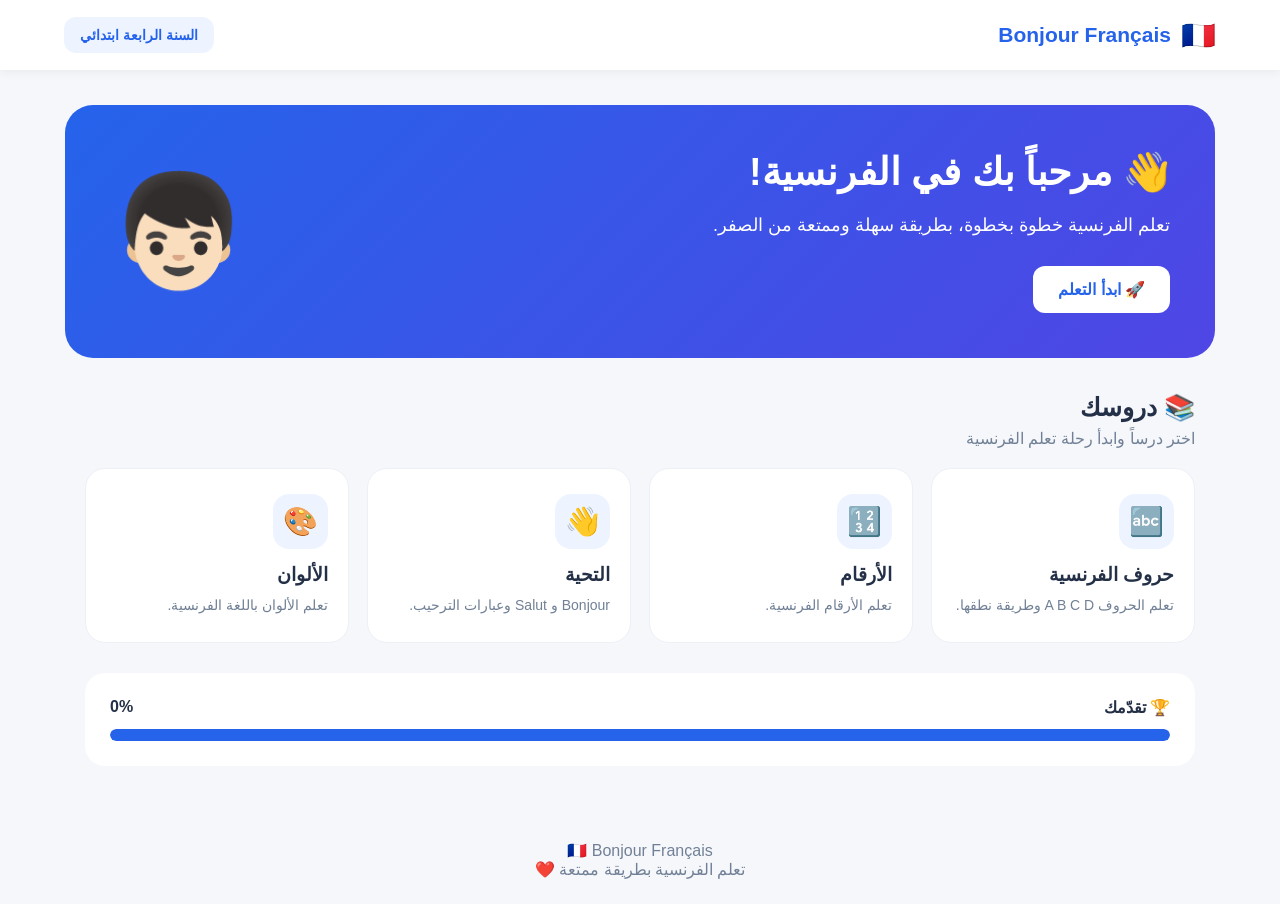
==== index.html @ 1321bd40 "Add files via upload" ====
<!DOCTYPE html>
<html lang="ar" dir="rtl">

<head>
    <meta charset="UTF-8">
    <meta name="viewport" content="width=device-width, initial-scale=1.0">
    <title>Bonjour Français</title>
    <link rel="stylesheet" href="style.css">
</head>

<body>

<header>
    <div class="logo">
        <span>🇫🇷</span>
        Bonjour Français
    </div>

    <div class="level">
        السنة الرابعة ابتدائي
    </div>
</header>

<section class="hero">

    <div>
        <h1>👋 مرحباً بك في الفرنسية!</h1>

        <p>
            تعلم الفرنسية خطوة بخطوة،
            بطريقة سهلة وممتعة من الصفر.
        </p>

        <a href="alphabet.html" class="main-button">
            🚀 ابدأ التعلم
        </a>
    </div>

    <div class="character">
        👦🏻
    </div>

</section>

<main>

    <div class="section-title">
        <h2>📚 دروسك</h2>
        <p>اختر درساً وابدأ رحلة تعلم الفرنسية</p>
    </div>

    <div class="lessons">

        <a href="alphabet.html" class="lesson">

            <div class="lesson-icon">🔤</div>

            <h3>حروف الفرنسية</h3>

            <p>
                تعلم الحروف A B C D
                وطريقة نطقها.
            </p>

        </a>

        <div class="lesson">
            <div class="lesson-icon">🔢</div>
            <h3>الأرقام</h3>
            <p>تعلم الأرقام الفرنسية.</p>
        </div>

        <div class="lesson">
            <div class="lesson-icon">👋</div>
            <h3>التحية</h3>
            <p>Bonjour و Salut وعبارات الترحيب.</p>
        </div>

        <div class="lesson">
            <div class="lesson-icon">🎨</div>
            <h3>الألوان</h3>
            <p>تعلم الألوان باللغة الفرنسية.</p>
        </div>

    </div>

    <div class="progress-box">

        <div class="progress-header">
            <span>🏆 تقدّمك</span>
            <span>0%</span>
        </div>

        <div class="progress-bar">
            <div class="progress"></div>
        </div>

    </div>

</main>

<footer>
    🇫🇷 Bonjour Français
    <br>
    تعلم الفرنسية بطريقة ممتعة ❤️
</footer>

</body>
</html>
---- style.css ----
* {
    box-sizing: border-box;
    margin: 0;
    padding: 0;
    font-family: Arial, sans-serif;
}

body {
    background: #f5f7fb;
    color: #243047;
}


/* ================= HEADER ================= */

header {
    height: 70px;
    background: white;

    display: flex;
    align-items: center;
    justify-content: space-between;

    padding: 0 5%;

    box-shadow:
        0 2px 10px rgba(0,0,0,0.06);
}

.logo {
    display: flex;
    align-items: center;

    gap: 10px;

    font-size: 21px;
    font-weight: bold;

    color: #2563eb;

    text-decoration: none;
}

.logo span {
    font-size: 28px;
}

.level,
.lesson-number {
    background: #eef4ff;

    color: #2563eb;

    padding: 10px 16px;

    border-radius: 12px;

    font-weight: bold;

    font-size: 14px;
}


/* ================= HERO ================= */

.hero {

    max-width: 1150px;

    margin: 35px auto;

    padding: 45px;

    border-radius: 28px;

    background:
        linear-gradient(
            135deg,
            #2563eb,
            #4f46e5
        );

    color: white;

    display: flex;

    align-items: center;

    justify-content: space-between;

    gap: 30px;
}

.hero h1 {
    font-size: 38px;
    margin-bottom: 15px;
}

.hero p {
    font-size: 18px;
    line-height: 1.8;
}

.character {
    font-size: 110px;
}

.main-button {

    display: inline-block;

    margin-top: 25px;

    padding: 14px 25px;

    background: white;

    color: #2563eb;

    border-radius: 12px;

    text-decoration: none;

    font-weight: bold;
}


/* ================= MAIN ================= */

main {
    max-width: 1150px;

    margin: auto;

    padding:
        0 20px
        50px;
}

.section-title {
    margin:
        35px 0
        20px;
}

.section-title h2 {
    font-size: 25px;
}

.section-title p {
    margin-top: 7px;
    color: #718096;
}


/* ================= LESSONS ================= */

.lessons {

    display: grid;

    grid-template-columns:
        repeat(4, 1fr);

    gap: 18px;
}

.lesson {

    background: white;

    border-radius: 20px;

    padding: 25px 20px;

    text-decoration: none;

    color: #243047;

    border: 1px solid #edf0f5;

    transition: 0.25s;
}

.lesson:hover {

    transform:
        translateY(-5px);

    box-shadow:
        0 10px 25px
        rgba(0,0,0,0.08);
}

.lesson-icon {

    width: 55px;
    height: 55px;

    background: #eef4ff;

    border-radius: 16px;

    display: flex;

    align-items: center;
    justify-content: center;

    font-size: 28px;

    margin-bottom: 15px;
}

.lesson h3 {
    margin-bottom: 8px;
}

.lesson p {
    color: #718096;

    line-height: 1.6;

    font-size: 14px;
}


/* ================= PROGRESS ================= */

.progress-box {

    background: white;

    padding: 25px;

    border-radius: 20px;

    margin-top: 30px;
}

.progress-header {

    display: flex;

    justify-content:
        space-between;

    margin-bottom: 12px;

    font-weight: bold;
}

.progress-bar {

    width: 100%;

    height: 12px;

    background: #e8edf5;

    border-radius: 20px;

    overflow: hidden;
}

.progress {

    height: 100%;

    background: #2563eb;

    border-radius: 20px;

    transition:
        width 0.4s;
}


/* ================= LESSON PAGE ================= */

.lesson-page {
    max-width: 850px;
}


/* عنوان الدرس */

.lesson-title {

    text-align: center;

    margin:
        45px 0 30px;
}

.small-title {

    color: #2563eb;

    font-weight: bold;
}

.lesson-title h1 {

    font-size: 38px;

    margin: 12px 0;
}

.lesson-title p {

    color: #718096;

    font-size: 18px;
}


/* تقدم الدرس */

.lesson-progress {

    background: white;

    padding: 20px;

    border-radius: 18px;

    margin-bottom: 25px;
}

.progress-info {

    display: flex;

    justify-content:
        space-between;

    margin-bottom: 10px;

    font-weight: bold;
}


/* بطاقة الحرف */

.letter-card {

    background: white;

    border-radius: 30px;

    padding: 45px 25px;

    text-align: center;

    box-shadow:
        0 8px 30px
        rgba(0,0,0,0.06);
}

.big-letter {

    font-size: 130px;

    font-weight: bold;

    color: #2563eb;

    line-height: 1;
}

.french-word {

    font-size: 32px;

    font-weight: bold;

    margin-top: 25px;

    direction: ltr;
}

.arabic-word {

    margin-top: 10px;

    color: #718096;

    font-size: 20px;
}


/* زر الصوت */

.sound-button {

    margin-top: 30px;

    padding: 14px 25px;

    border: none;

    border-radius: 14px;

    background: #2563eb;

    color: white;

    font-size: 16px;

    font-weight: bold;

    cursor: pointer;
}

.sound-button:hover {
    background: #1d4ed8;
}


/* المعلومة */

.info-box {

    margin-top: 20px;

    padding: 18px;

    background: #eef4ff;

    border-radius: 15px;

    line-height: 1.8;
}


/* أزرار التنقل */

.navigation {

    display: flex;

    justify-content:
        space-between;

    margin-top: 25px;
}

.navigation button {

    padding: 14px 25px;

    border: none;

    border-radius: 12px;

    background: white;

    color: #2563eb;

    font-weight: bold;

    cursor: pointer;

    border:
        1px solid #dbe4f0;
}

.navigation button:last-child {

    background: #2563eb;

    color: white;
}

.navigation button:disabled {

    opacity: 0.4;

    cursor: not-allowed;
}


/* ================= QUIZ ================= */

.quiz {

    background: white;

    margin-top: 35px;

    padding: 30px;

    border-radius: 25px;

    text-align: center;
}

.quiz h2 {
    margin-bottom: 15px;
}

.quiz p {
    margin-bottom: 20px;
}

.answers {

    display: grid;

    gap: 12px;
}

.answers button {

    padding: 16px;

    border:
        1px solid #e1e7ef;

    background: #f8fafc;

    border-radius: 12px;

    font-size: 17px;

    cursor: pointer;
}

.answers button:hover {
    background: #eef4ff;
}

.correct {

    color: #16a34a;

    font-weight: bold;
}

.wrong {

    color: #dc2626;

    font-weight: bold;
}


/* ================= FOOTER ================= */

footer {

    text-align: center;

    padding: 25px;

    color: #718096;
}


/* ================= MOBILE ================= */

@media (max-width: 800px) {

    .hero {

        margin: 20px;

        padding: 30px 25px;

        flex-direction: column;

        text-align: center;
    }

    .hero h1 {
        font-size: 29px;
    }

    .character {
        font-size: 75px;
    }

    .lessons {

        grid-template-columns:
            repeat(2, 1fr);
    }

    .lesson-title h1 {
        font-size: 30px;
    }

}

@media (max-width: 480px) {

    .lessons {

        grid-template-columns: 1fr;
    }

    .level {
        display: none;
    }

    .big-letter {
        font-size: 100px;
    }

}
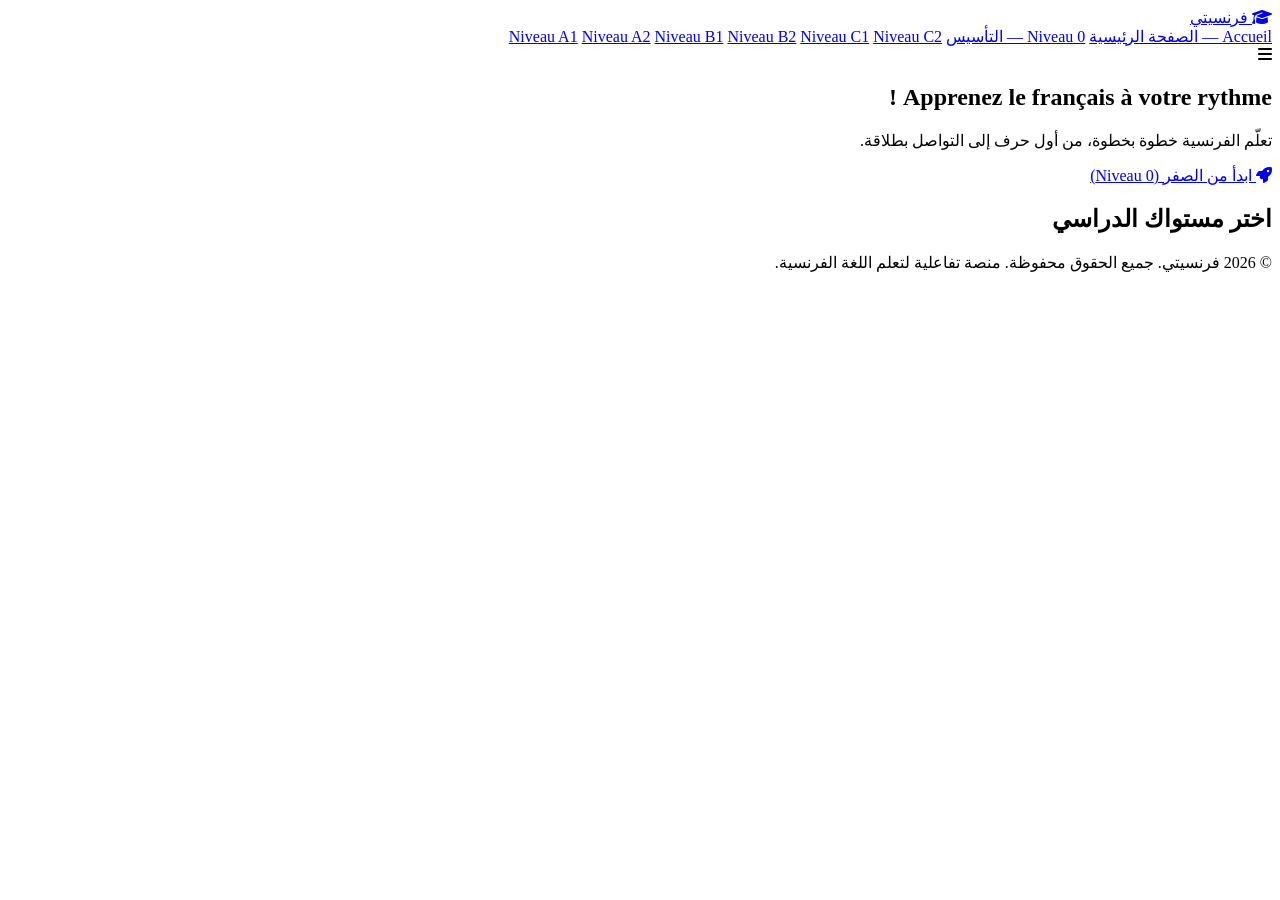
==== commit 90afc9dd: "Update index.html for Arabic language support" ====
--- a/index.html
+++ b/index.html
@@ -1,109 +1,61 @@
 <!DOCTYPE html>
 <html lang="ar" dir="rtl">
-
 <head>
     <meta charset="UTF-8">
     <meta name="viewport" content="width=device-width, initial-scale=1.0">
-    <title>Bonjour Français</title>
-    <link rel="stylesheet" href="style.css">
+    <title>فرنسيتي - منصة تعلم اللغات الفرنسية من الصفر</title>
+    <link rel="stylesheet" href="css/style.css">
+    <link rel="stylesheet" href="https://cdnjs.cloudflare.com/ajax/libs/font-awesome/6.4.0/css/all.min.css">
 </head>
-
 <body>
 
-<header>
-    <div class="logo">
-        <span>🇫🇷</span>
-        Bonjour Français
-    </div>
+    <!-- شريط التنقل العلوي -->
+    <header class="navbar">
+        <div class="nav-container">
+            <a href="index.html" class="logo">
+                <i class="fa-solid fa-graduation-cap"></i> فرنسيتي
+            </a>
+            <nav class="nav-menu" id="navMenu">
+                <a href="index.html" class="active">Accueil — الصفحة الرئيسية</a>
+                <a href="level.html?level=0">Niveau 0 — التأسيس</a>
+                <a href="level.html?level=A1">Niveau A1</a>
+                <a href="level.html?level=A2">Niveau A2</a>
+                <a href="level.html?level=B1">Niveau B1</a>
+                <a href="level.html?level=B2">Niveau B2</a>
+                <a href="level.html?level=C1">Niveau C1</a>
+                <a href="level.html?level=C2">Niveau C2</a>
+            </nav>
+            <div class="hamburger" id="hamburger">
+                <i class="fa-solid fa-bars"></i>
+            </div>
+        </div>
+    </header>
 
-    <div class="level">
-        السنة الرابعة ابتدائي
-    </div>
-</header>
+    <!-- قسم البطل (Hero Section) -->
+    <section class="hero">
+        <div class="hero-content">
+            <h1 class="hero-title">Apprenez le français à votre rythme !</h1>
+            <p class="hero-desc">تعلّم الفرنسية خطوة بخطوة، من أول حرف إلى التواصل بطلاقة.</p>
+            <a href="level.html?level=0" class="btn-primary">
+                <i class="fa-solid fa-rocket"></i> ابدأ من الصفر (Niveau 0)
+            </a>
+        </div>
+    </section>
 
-<section class="hero">
+    <!-- شبكة المستويات (Levels Grid) -->
+    <main class="container">
+        <h2 class="section-title">اختر مستواك الدراسي</h2>
+        <div class="levels-grid" id="levelsGrid">
+            <!-- سيتم توليد البطاقات ديناميكياً بواسطة JavaScript -->
+        </div>
+    </main>
 
-    <div>
-        <h1>👋 مرحباً بك في الفرنسية!</h1>
+    <!-- تذييل الصفحة -->
+    <footer class="footer">
+        <p>&copy; 2026 فرنسيتي. جميع الحقوق محفوظة. منصة تفاعلية لتعلم اللغة الفرنسية.</p>
+    </footer>
 
-        <p>
-            تعلم الفرنسية خطوة بخطوة،
-            بطريقة سهلة وممتعة من الصفر.
-        </p>
-
-        <a href="alphabet.html" class="main-button">
-            🚀 ابدأ التعلم
-        </a>
-    </div>
-
-    <div class="character">
-        👦🏻
-    </div>
-
-</section>
-
-<main>
-
-    <div class="section-title">
-        <h2>📚 دروسك</h2>
-        <p>اختر درساً وابدأ رحلة تعلم الفرنسية</p>
-    </div>
-
-    <div class="lessons">
-
-        <a href="alphabet.html" class="lesson">
-
-            <div class="lesson-icon">🔤</div>
-
-            <h3>حروف الفرنسية</h3>
-
-            <p>
-                تعلم الحروف A B C D
-                وطريقة نطقها.
-            </p>
-
-        </a>
-
-        <div class="lesson">
-            <div class="lesson-icon">🔢</div>
-            <h3>الأرقام</h3>
-            <p>تعلم الأرقام الفرنسية.</p>
-        </div>
-
-        <div class="lesson">
-            <div class="lesson-icon">👋</div>
-            <h3>التحية</h3>
-            <p>Bonjour و Salut وعبارات الترحيب.</p>
-        </div>
-
-        <div class="lesson">
-            <div class="lesson-icon">🎨</div>
-            <h3>الألوان</h3>
-            <p>تعلم الألوان باللغة الفرنسية.</p>
-        </div>
-
-    </div>
-
-    <div class="progress-box">
-
-        <div class="progress-header">
-            <span>🏆 تقدّمك</span>
-            <span>0%</span>
-        </div>
-
-        <div class="progress-bar">
-            <div class="progress"></div>
-        </div>
-
-    </div>
-
-</main>
-
-<footer>
-    🇫🇷 Bonjour Français
-    <br>
-    تعلم الفرنسية بطريقة ممتعة ❤️
-</footer>
-
+    <script src="js/levels.js"></script>
+    <script src="js/main.js"></script>
 </body>
-</html>+</html>
